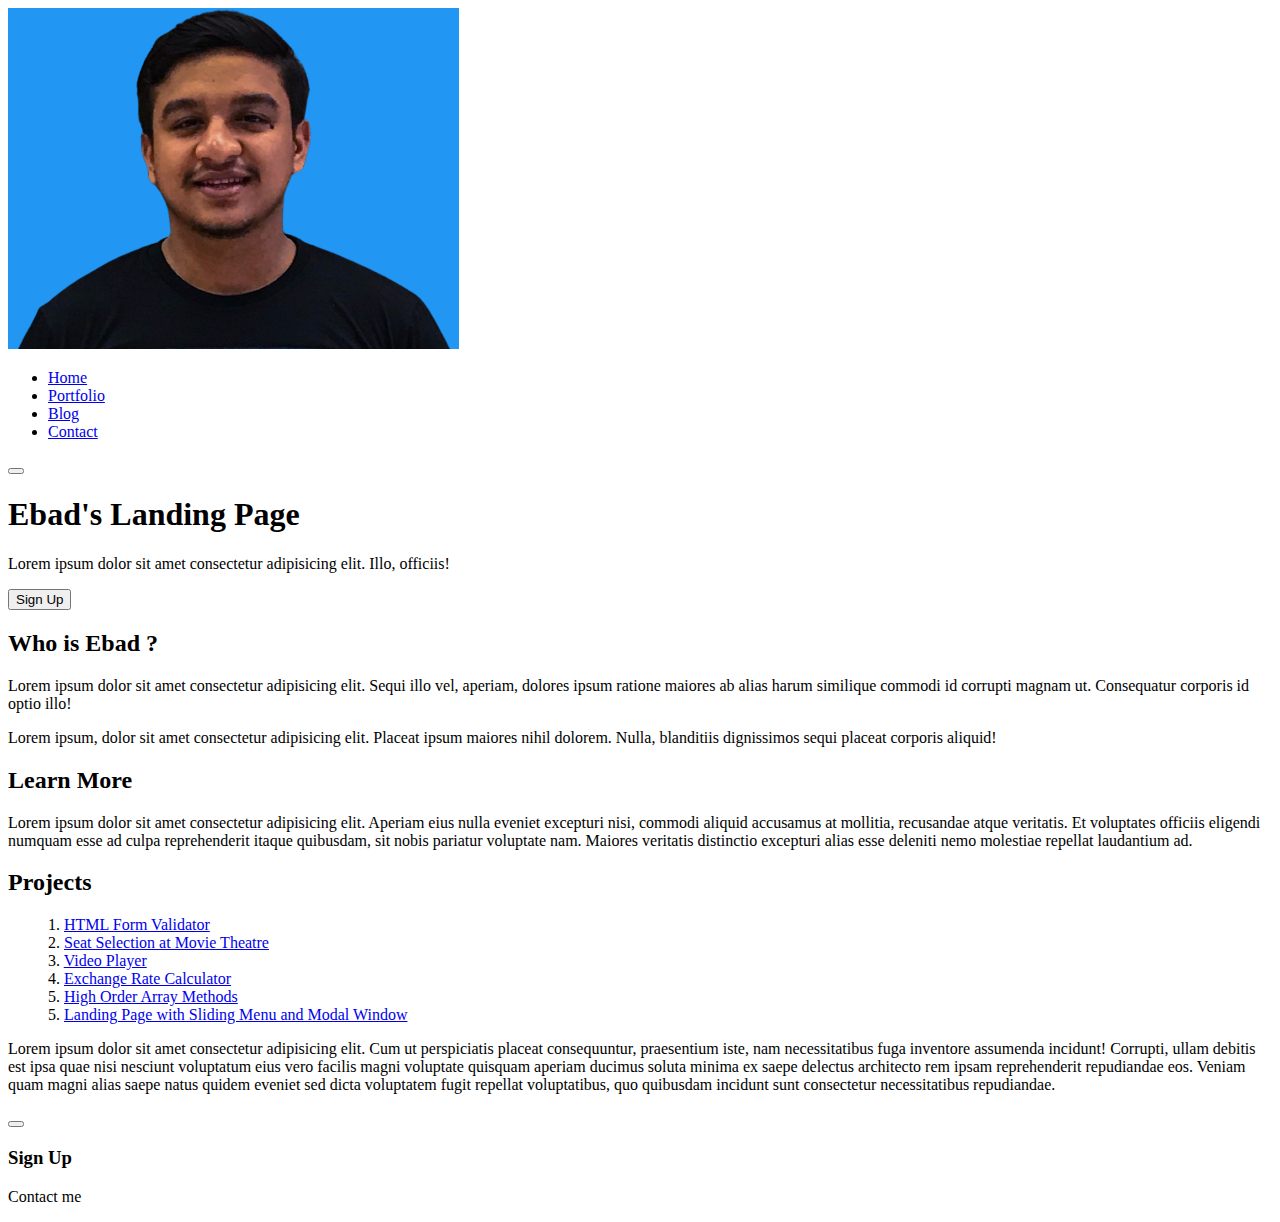
==== Landing Page with Sliding Menu and Modal Window/index.html @ 221b2a90 "HTML CSS and JS" ====
<!DOCTYPE html>
<html lang="en">
<head>
    <meta charset="UTF-8">
    <meta http-equiv="X-UA-Compatible" content="IE=edge">
    <meta name="viewport" content="width=device-width, initial-scale=1.0">
    <link rel="stylesheet" href="style.css">
    <link rel="stylesheet" href="https://cdnjs.cloudflare.com/ajax/libs/font-awesome/6.1.0/css/all.min.css" integrity="sha512-10/jx2EXwxxWqCLX/hHth/vu2KY3jCF70dCQB8TSgNjbCVAC/8vai53GfMDrO2Emgwccf2pJqxct9ehpzG+MTw==" crossorigin="anonymous" referrerpolicy="no-referrer" />
    <title>Landing Page with Sliding Menu and Modal Window</title>
</head>
<body>
    <nav>
        <div class="logo">
            <img src="./ebad.png" alt="profile pic">
        </div>
        <ul>
            <li><a href="#">Home</a></li>
            <li><a href="#">Portfolio</a></li>
            <li><a href="#">Blog</a></li>
            <li><a href="#">Contact</a></li>
        </ul>
    </nav>

    <!-- Header Section -->

    <header>
        <button  class="toggle" id="toggle">
            <i class="fa fa-bars fa-2x"></i>
        </button>
        <h1>Ebad's Landing Page</h1>
        <p>Lorem ipsum dolor sit amet consectetur adipisicing elit. Illo, officiis!</p>
        <button class="cta-btn" id="open">Sign Up</button>
    </header>

    <!-- Main Content -->
    <div class="container">
        <h2>Who is Ebad ?</h2>
        <p>Lorem ipsum dolor sit amet consectetur adipisicing elit. Sequi illo vel, aperiam, dolores ipsum ratione maiores ab alias harum similique commodi id corrupti magnam ut. Consequatur corporis id optio illo!</p>
        <p>Lorem ipsum, dolor sit amet consectetur adipisicing elit. Placeat ipsum maiores nihil dolorem. Nulla, blanditiis dignissimos sequi placeat corporis aliquid!</p>
        
        <h2>Learn More</h2>
        <p>Lorem ipsum dolor sit amet consectetur adipisicing elit. Aperiam eius nulla eveniet excepturi nisi, commodi aliquid accusamus at mollitia, recusandae atque veritatis. Et voluptates officiis eligendi numquam esse ad culpa reprehenderit itaque quibusdam, sit nobis pariatur voluptate nam. Maiores veritatis distinctio excepturi alias esse deleniti nemo molestiae repellat laudantium ad.</p>

        <h2>Projects</h2>
        <ul>
        <li style="list-style: none;"> 1.  <a href="../Form Validator/index.html" target="_blank">HTML Form Validator</a></li>
        <li style="list-style: none;"> 2.  <a href="../Seat Selector/index.html" target="_blank">Seat Selection at Movie Theatre</a></li>
        <li style="list-style: none;"> 3.  <a href="../Video Player 101/index.html" target="_blank">Video Player</a></li>
        <li style="list-style: none;"> 4.  <a href="../Currency Exchange/index.html" target="_blank">Exchange Rate Calculator</a></li>
        <li style="list-style: none;"> 5.  <a href="../High Order Array Methods/index.html" target="_blank">High Order Array Methods</a></li>
        <li style="list-style: none;"> 5.  <a href="../Landing Page with Sliding Menu and Modal Window/index.html" target="_blank">Landing Page with Sliding Menu and Modal Window</a></li>
        </ul>

        <p>Lorem ipsum dolor sit amet consectetur adipisicing elit. Cum ut perspiciatis placeat consequuntur, praesentium iste, nam necessitatibus fuga inventore assumenda incidunt! Corrupti, ullam debitis est ipsa quae nisi nesciunt voluptatum eius vero facilis magni voluptate quisquam aperiam ducimus soluta minima ex saepe delectus architecto rem ipsam reprehenderit repudiandae eos. Veniam quam magni alias saepe natus quidem eveniet sed dicta voluptatem fugit repellat voluptatibus, quo quibusdam incidunt sunt consectetur necessitatibus repudiandae.</p>
   
        <!-- Modal -->
        <div class="modal-container" id="modal">
            <div class="Modal">
                <Button class="close-btn" id="close">
                    <i class="fa fa-times"></i>
                </Button>
                <div class="modal-header">
                    <h3>Sign Up</h3>
                </div>
                <div class="modal-container">
                    <p>Contact me</p>
                </div>
            </div>
        </div>
    </div>

    <script src="script.js"></script>
</body>
</html>
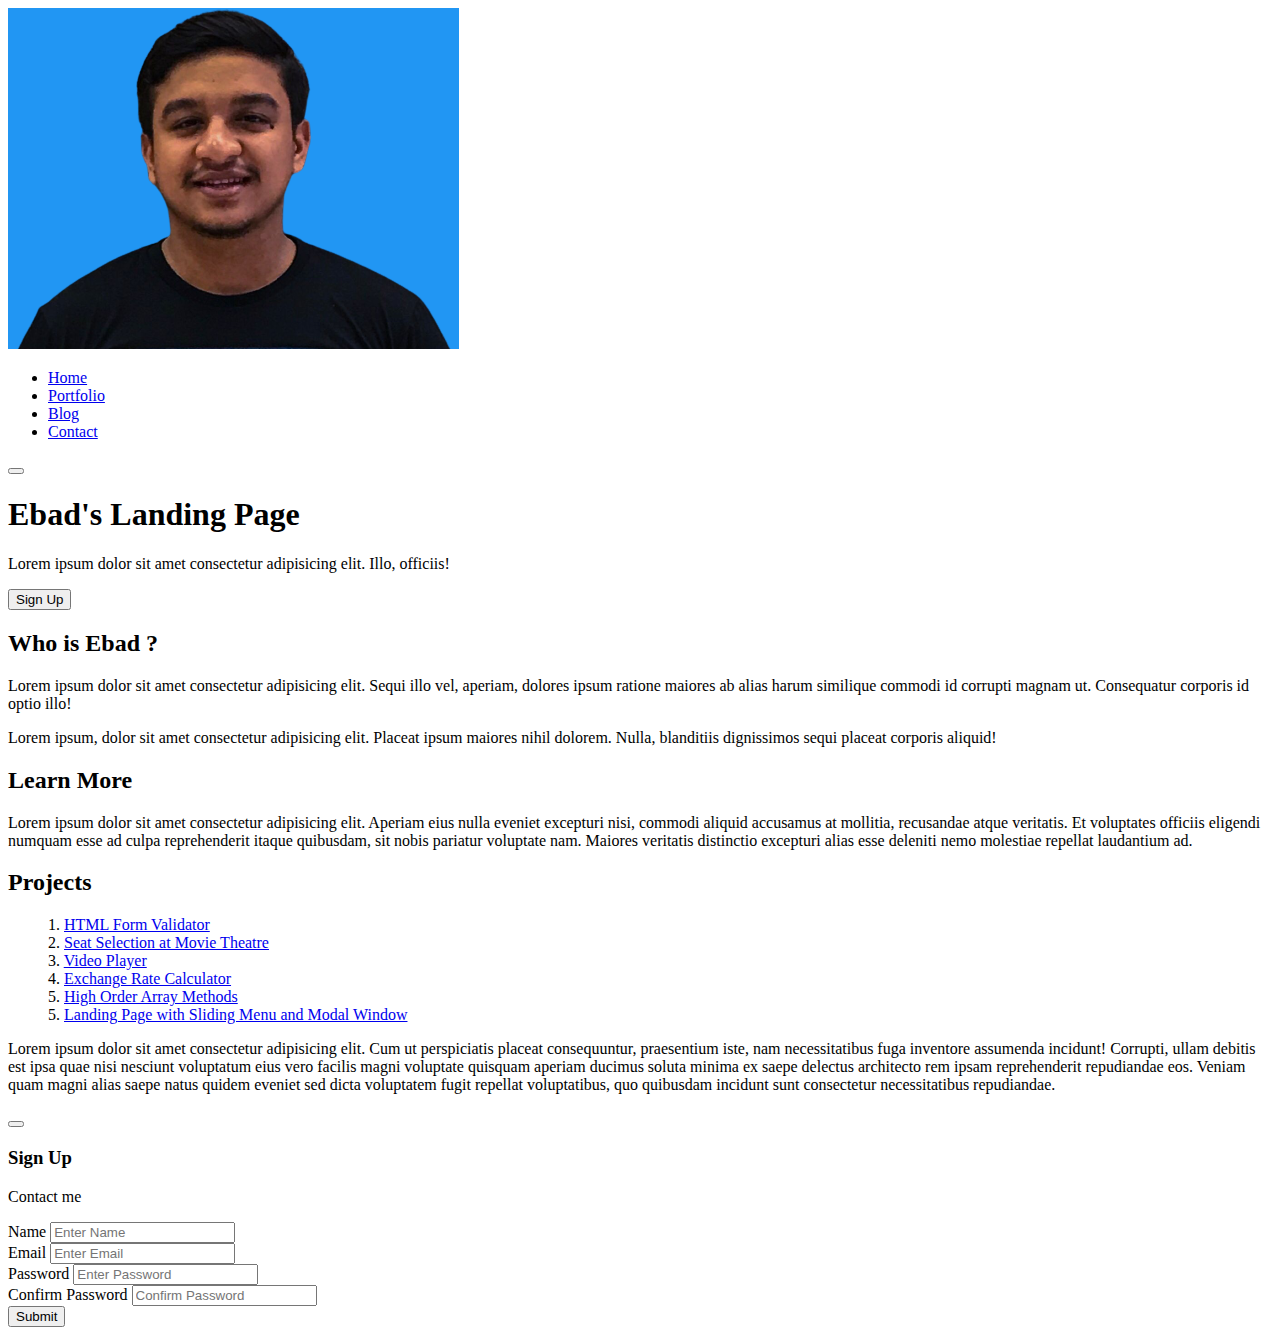
==== commit f78426f7: "Html Completed" ====
--- a/Landing Page with Sliding Menu and Modal Window/index.html
+++ b/Landing Page with Sliding Menu and Modal Window/index.html
@@ -9,6 +9,7 @@
     <title>Landing Page with Sliding Menu and Modal Window</title>
 </head>
 <body>
+    <!-- Left Navigation -->
     <nav>
         <div class="logo">
             <img src="./ebad.png" alt="profile pic">
@@ -64,6 +65,28 @@
                 </div>
                 <div class="modal-container">
                     <p>Contact me</p>
+                    <form class="modal-form">
+                        <div>
+                            <label for="name" >Name</label>
+                            <input type="text" id="name" placeholder="Enter Name">
+                        </div>
+
+                        <div>
+                            <label for="email" >Email</label>
+                            <input type="email" id="email" placeholder="Enter Email">
+                        </div>
+
+                        <div>
+                            <label for="password" >Password</label>
+                            <input type="password" id="password" placeholder="Enter Password">
+                        </div>
+
+                        <div>
+                            <label for="password2">Confirm Password</label>
+                            <input type="password" id="password2" placeholder="Confirm Password">
+                        </div>
+                        <input type="submit" value="Submit" class="submit-btn">
+                    </form>
                 </div>
             </div>
         </div>
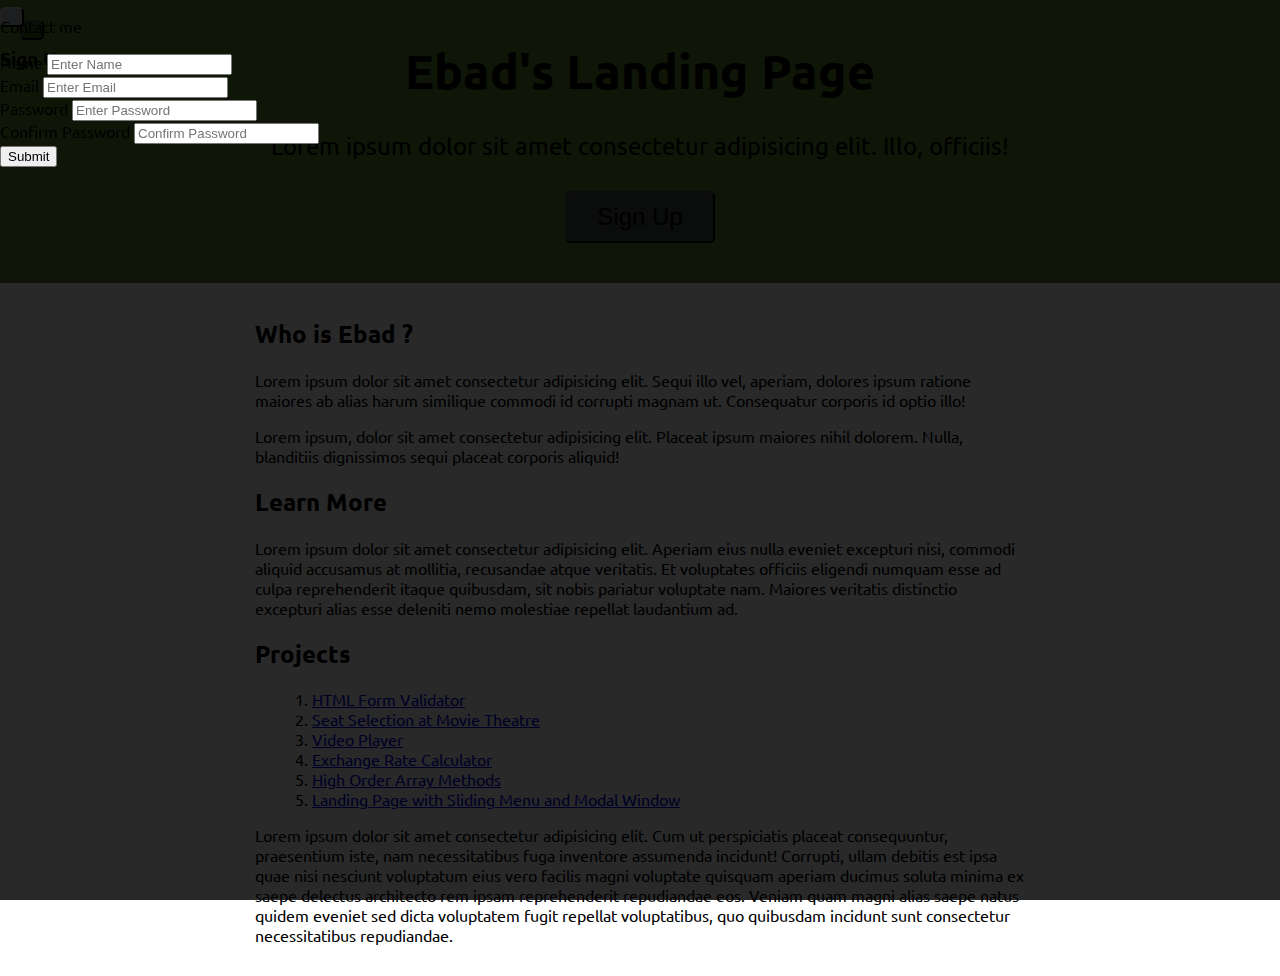
==== commit 75b8d8d9: "CSS file updated" ====
--- a/Landing Page with Sliding Menu and Modal Window/index.html
+++ b/Landing Page with Sliding Menu and Modal Window/index.html
@@ -30,7 +30,7 @@
         </button>
         <h1>Ebad's Landing Page</h1>
         <p>Lorem ipsum dolor sit amet consectetur adipisicing elit. Illo, officiis!</p>
-        <button class="cta-btn" id="open">Sign Up</button>
+        <button class="ctn-btn" id="open">Sign Up</button>
     </header>
 
     <!-- Main Content -->
--- a/Landing Page with Sliding Menu and Modal Window/style.css
+++ b/Landing Page with Sliding Menu and Modal Window/style.css
@@ -0,0 +1,134 @@
+@import url('https://fonts.googleapis.com/css2?family=Lato&family=Open+Sans:ital@0;1&family=Questrial&family=Ubuntu&display=swap');
+
+:root{
+    --modul-duration : 1s ;
+    --primary-color : #86C232 ;
+    --secondary-color : #6B6E70 ;
+}
+
+*{
+    box-sizing: border-box;
+}
+
+body{
+    font-family: 'Ubuntu', sans-serif ;
+    margin: 0;
+    /*background-color: #222629;*/
+}
+
+nav{
+    background-color: var(--primary-color);
+    border-right: 2px solid rgba(200, 200, 200, 0.1);
+    color: white;
+    position: fixed;
+    top: 0;
+    left: 0;
+    width: 200px;
+    height: 100vh;
+    z-index: 100;
+    transform: translateX(-100%);  
+}
+
+nav .logo{
+    padding: 30px 0;
+    text-align: center;
+}
+
+nav .logo img {
+    height: 75px;
+    width: 75px;
+    border-radius: 50%;
+}
+
+nav ul{
+    padding: 0;
+    list-style-type: none;
+    margin: 0;
+}
+
+nav ul li{
+    border-bottom: 2px solid var(--secondary-color);
+    padding: 20px;
+}
+
+nav ul li:first-of-type{
+    border-top: 2px solid var(--secondary-color);
+}
+
+nav ul li a {
+    color: #474B4F;
+    text-decoration: none;
+}
+
+nav ul li a:hover{
+    /*text-decoration: underline;*/
+    color: black;
+}
+
+header{
+    background-color:#61892F ;
+    font-size: 150%;
+    position: relative;
+    padding: 40px 15px;
+    text-align: center;
+}
+
+header h1 {
+    margin: 0;
+}
+
+header p{
+    margin: 30px 0;
+}
+
+button{
+   background-color: #474B4F;
+   border-radius: 5px;
+   color:black;
+   cursor: pointer;
+   padding: 8px 10px;
+}
+
+button:focus{
+    outline: none;
+}
+
+.toggle{
+    background-color:rgba(0, 0, 0, 0.3);
+    position: absolute;
+    top: 20px;
+    left: 20px;
+}
+
+.ctn-btn{
+    padding: 10px 30px;
+    font-size: 24px;
+}
+
+.container{
+    padding: 15px;
+    margin: 0 auto;
+    max-width: 100%;
+    width: 800px;
+}
+
+.modal-container{
+    background-color: rgba(0, 0, 0, 0.6);
+    position: fixed;
+    top: 0;
+    right: 0;
+    bottom: 0;
+    left: 0;
+   /* display: none;*/
+}
+
+.modal{
+    background-color: white;
+    border-radius: 10px ;
+    box-shadow: 0 0 10px rgba(0, 0, 0, 0.3);
+    position: absolute;
+    overflow: hidden;
+    top: 50%;
+    left: 50%;
+    transform: translate(-50%, -50%);
+}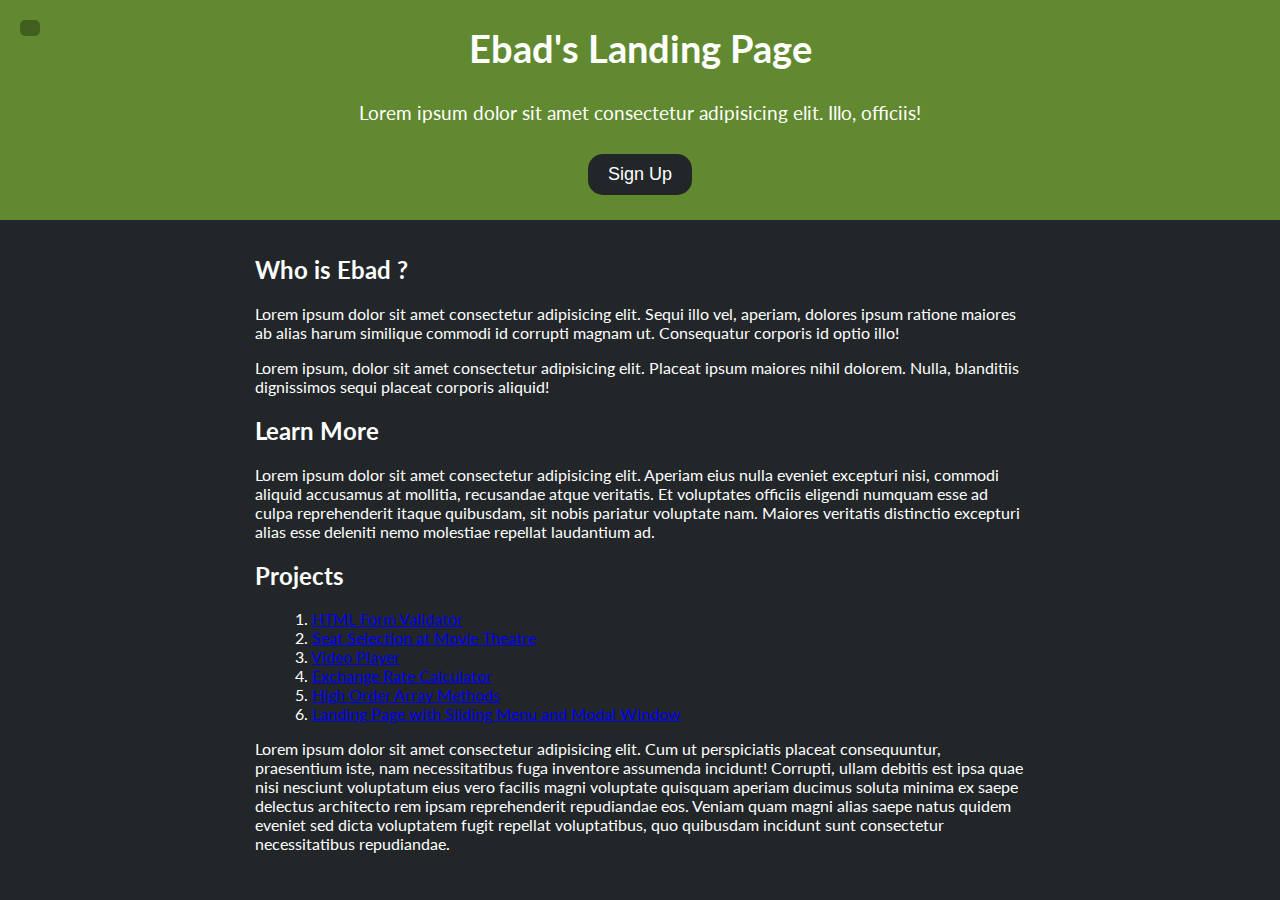
==== commit 49ec5884: "Landing Page Project Completed" ====
--- a/Landing Page with Sliding Menu and Modal Window/index.html
+++ b/Landing Page with Sliding Menu and Modal Window/index.html
@@ -30,7 +30,7 @@
         </button>
         <h1>Ebad's Landing Page</h1>
         <p>Lorem ipsum dolor sit amet consectetur adipisicing elit. Illo, officiis!</p>
-        <button class="ctn-btn" id="open">Sign Up</button>
+        <button class="cta-btn" id="open">Sign Up</button>
     </header>
 
     <!-- Main Content -->
@@ -44,27 +44,27 @@
 
         <h2>Projects</h2>
         <ul>
-        <li style="list-style: none;"> 1.  <a href="../Form Validator/index.html" target="_blank">HTML Form Validator</a></li>
+        <li style="list-style: none;" > 1.  <a href="../Form Validator/index.html" target="_blank">HTML Form Validator</a></li>
         <li style="list-style: none;"> 2.  <a href="../Seat Selector/index.html" target="_blank">Seat Selection at Movie Theatre</a></li>
         <li style="list-style: none;"> 3.  <a href="../Video Player 101/index.html" target="_blank">Video Player</a></li>
         <li style="list-style: none;"> 4.  <a href="../Currency Exchange/index.html" target="_blank">Exchange Rate Calculator</a></li>
         <li style="list-style: none;"> 5.  <a href="../High Order Array Methods/index.html" target="_blank">High Order Array Methods</a></li>
-        <li style="list-style: none;"> 5.  <a href="../Landing Page with Sliding Menu and Modal Window/index.html" target="_blank">Landing Page with Sliding Menu and Modal Window</a></li>
+        <li style="list-style: none;"> 6.  <a href="../Landing Page with Sliding Menu and Modal Window/index.html" target="_blank">Landing Page with Sliding Menu and Modal Window</a></li>
         </ul>
 
         <p>Lorem ipsum dolor sit amet consectetur adipisicing elit. Cum ut perspiciatis placeat consequuntur, praesentium iste, nam necessitatibus fuga inventore assumenda incidunt! Corrupti, ullam debitis est ipsa quae nisi nesciunt voluptatum eius vero facilis magni voluptate quisquam aperiam ducimus soluta minima ex saepe delectus architecto rem ipsam reprehenderit repudiandae eos. Veniam quam magni alias saepe natus quidem eveniet sed dicta voluptatem fugit repellat voluptatibus, quo quibusdam incidunt sunt consectetur necessitatibus repudiandae.</p>
    
         <!-- Modal -->
         <div class="modal-container" id="modal">
-            <div class="Modal">
+            <div class="modal">
                 <Button class="close-btn" id="close">
                     <i class="fa fa-times"></i>
                 </Button>
                 <div class="modal-header">
                     <h3>Sign Up</h3>
                 </div>
-                <div class="modal-container">
-                    <p>Contact me</p>
+                <div class="modal-content">
+                    <p>Register</p>
                     <form class="modal-form">
                         <div>
                             <label for="name" >Name</label>
--- a/Landing Page with Sliding Menu and Modal Window/style.css
+++ b/Landing Page with Sliding Menu and Modal Window/style.css
@@ -1,37 +1,42 @@
-@import url('https://fonts.googleapis.com/css2?family=Lato&family=Open+Sans:ital@0;1&family=Questrial&family=Ubuntu&display=swap');
-
-:root{
-    --modul-duration : 1s ;
-    --primary-color : #86C232 ;
-    --secondary-color : #6B6E70 ;
-}
-
-*{
+@import url('https://fonts.googleapis.com/css2?family=Lato&display=swap');
+
+:root {
+    --modal-duration: 1s;
+}
+
+* {
     box-sizing: border-box;
 }
 
-body{
-    font-family: 'Ubuntu', sans-serif ;
-    margin: 0;
-    /*background-color: #222629;*/
-}
-
-nav{
-    background-color: var(--primary-color);
-    border-right: 2px solid rgba(200, 200, 200, 0.1);
+body {
+    font-family: 'Lato', sans-serif;
+    margin: 0;
+    transition: transform 0.5s ease;
+    background-color: #222629;
+    color: white;
+}
+
+body.show-nav {
+    transform: translate(200px);
+}
+
+nav {
+    background-color: #222629;
+    border-right: 2px solid rgba(200,200,200,0.1);
     color: white;
     position: fixed;
     top: 0;
     left: 0;
     width: 200px;
-    height: 100vh;
+    height: 100%;
     z-index: 100;
-    transform: translateX(-100%);  
-}
-
-nav .logo{
+    transform: translateX(-100%);
+}
+
+nav .logo {
     padding: 30px 0;
     text-align: center;
+    border: #474B4F;
 }
 
 nav .logo img {
@@ -40,36 +45,37 @@
     border-radius: 50%;
 }
 
-nav ul{
+nav ul {
     padding: 0;
     list-style-type: none;
     margin: 0;
 }
 
-nav ul li{
-    border-bottom: 2px solid var(--secondary-color);
+nav ul li {
+    border-bottom: 2px solid rgba(12, 12, 12, 0.185);
     padding: 20px;
 }
 
-nav ul li:first-of-type{
-    border-top: 2px solid var(--secondary-color);
+nav ul li:first-of-type {
+    border-top: 2px solid rgba(12, 12, 12, 0.185);
 }
 
 nav ul li a {
+    color: white;
+    text-decoration: none;
+}
+
+nav ul li a:hover {
+    /* text-decoration: underline; */
     color: #474B4F;
-    text-decoration: none;
-}
-
-nav ul li a:hover{
-    /*text-decoration: underline;*/
-    color: black;
-}
-
-header{
-    background-color:#61892F ;
-    font-size: 150%;
+}
+
+header {
+    background-color: #61892f;
+    color: white;
+    font-size: 120%;
     position: relative;
-    padding: 40px 15px;
+    padding: 25px 15px;
     text-align: center;
 }
 
@@ -77,58 +83,142 @@
     margin: 0;
 }
 
-header p{
+header p {
     margin: 30px 0;
 }
 
-button{
-   background-color: #474B4F;
-   border-radius: 5px;
-   color:black;
-   cursor: pointer;
-   padding: 8px 10px;
-}
-
-button:focus{
+button {
+    background-color:#222629 ;
+    border: 0;
+    border-radius: 5px;
+    color:white;
+    cursor: pointer;
+    padding: 8px 10px;
+}
+
+button:focus {
     outline: none;
 }
 
-.toggle{
-    background-color:rgba(0, 0, 0, 0.3);
+button:hover{
+    font-size: medium;
+}
+
+.toggle {
+    background-color: rgba(0,0,0,0.3);
     position: absolute;
+    color: white;
     top: 20px;
     left: 20px;
 }
 
-.ctn-btn{
-    padding: 10px 30px;
-    font-size: 24px;
-}
-
-.container{
+.cta-btn {
+    padding: 10px 20px;
+    font-size: 18px;
+    border-radius: 15px;
+}
+
+.container {
     padding: 15px;
     margin: 0 auto;
     max-width: 100%;
     width: 800px;
 }
 
-.modal-container{
-    background-color: rgba(0, 0, 0, 0.6);
+.modal-container {
+    background-color: rgba(0,0,0,0.6);
     position: fixed;
     top: 0;
     right: 0;
     bottom: 0;
     left: 0;
-   /* display: none;*/
-}
-
-.modal{
+    display: none;
+}
+
+.modal-container.show-modal{
+    display: block;
+}
+
+.modal {
     background-color: white;
-    border-radius: 10px ;
-    box-shadow: 0 0 10px rgba(0, 0, 0, 0.3);
+    border-radius: 10px;
+    box-shadow: 0 0 10px rgba(0,0,0,0.3);
     position: absolute;
     overflow: hidden;
     top: 50%;
     left: 50%;
     transform: translate(-50%, -50%);
+    max-width: 100%;
+    width: 400px;
+    animation-name: modalopen;
+    animation-duration: var(--modal-duration);
+}
+
+.modal-header{
+    background-color: #86C232;
+    color:white;
+    padding: 15px;
+    display: flex;
+    flex-direction: column;
+    justify-content: center;
+    align-items: center;
+    
+}
+
+.modal-header h3{
+    margin: 0;
+    /* border-bottom: 1px solid var(--secondary-color); */
+}
+
+.modal-content{
+    padding: 20px;
+    color: #86C232;
+}
+
+.modal-form div{
+    margin: 15px 0;
+    color:black;
+}
+
+.modal-forml label{
+    display: block;
+    margin-bottom: 5px;
+}
+
+.modal-form input{
+    margin-top: 5px;
+    padding: 8px;
+    width: 100%;
+}
+
+.close-btn{
+    background: transparent;
+    position: absolute;
+    top: 0;
+    right: 0;
+    font-size: 13px;
+    color: white;
+}
+
+.submit-btn{
+    background-color: #86C232;
+    border: none;
+    border-radius: 10px;
+    color: white;
+    cursor: pointer;
+    font-size: medium;
+}
+
+.submit-btn:hover {
+  /* color: #222629; */
+  font-weight: bold;
+}
+
+@keyframes modalopen {
+    from {
+        opacity: 0;
+    }
+    to {
+        opacity: 1;
+    }
 }